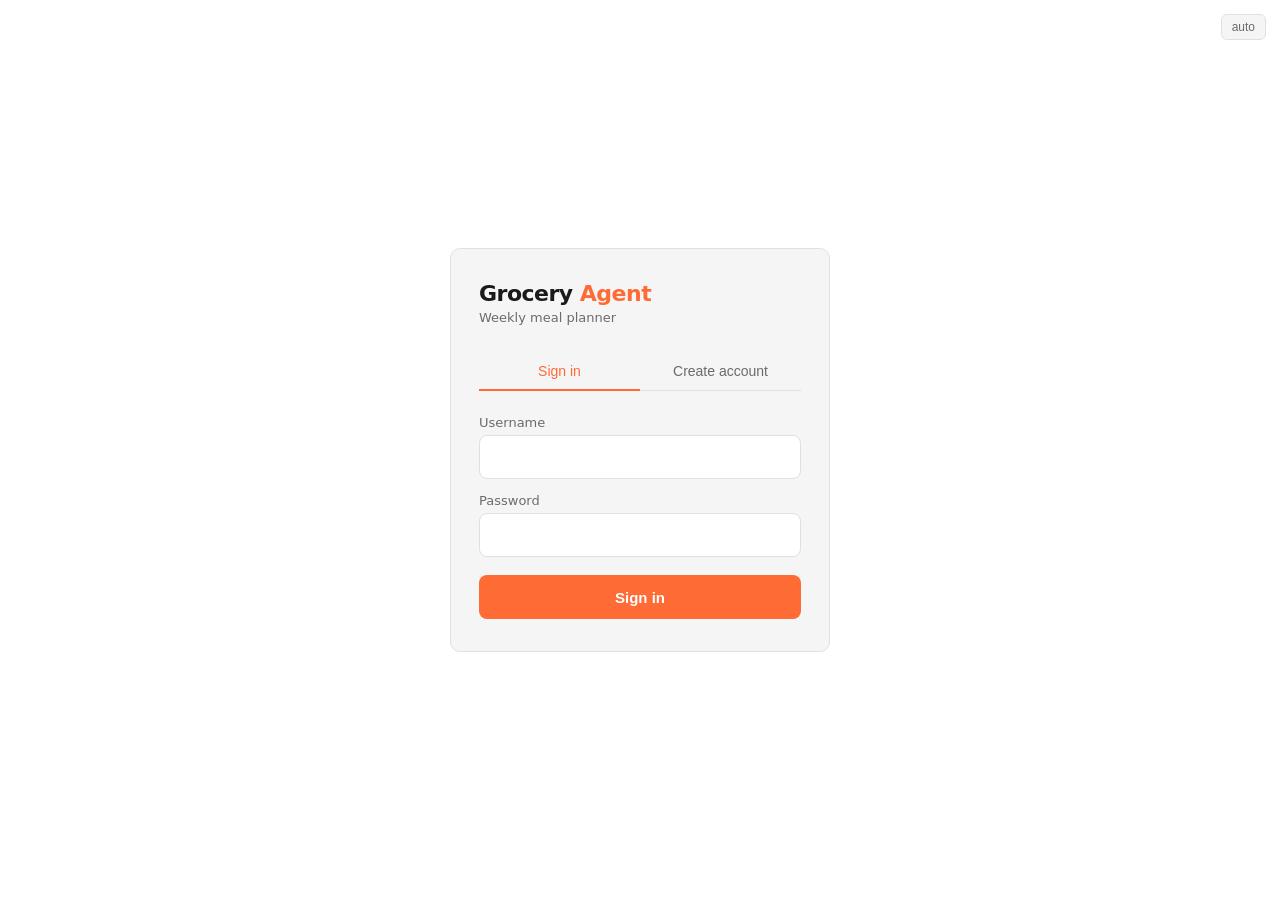
==== static/login.html @ 68688fa7 "feat: multi-user PWA beta — auth system + per-user data + deployment config - Add login/register/log" ====
<!DOCTYPE html>
<html lang="en" id="loginHtml">
<head>
<meta charset="UTF-8">
<meta name="viewport" content="width=device-width, initial-scale=1">
<meta name="theme-color" content="#FF6B35">
<meta name="apple-mobile-web-app-capable" content="yes">
<meta name="apple-mobile-web-app-title" content="Grocery">
<title>Grocery Agent</title>
<link rel="manifest" href="/manifest.json">
<link rel="apple-touch-icon" href="/static/apple-touch-icon.png">
<style>
  :root {
    --bg:        #ffffff;
    --surface:   #f5f5f5;
    --border:    #e0e0e0;
    --text:      #1a1a1a;
    --muted:     #6b6b6b;
    --accent:    #FF6B35;
    --accent-dk: #e05520;
    --radius:    10px;
    --input-h:   44px;
  }
  @media (prefers-color-scheme: dark) {
    :root {
      --bg:      #121212;
      --surface: #1e1e1e;
      --border:  #333;
      --text:    #f0f0f0;
      --muted:   #999;
    }
  }
  html[data-theme="dark"]  { --bg:#121212; --surface:#1e1e1e; --border:#333; --text:#f0f0f0; --muted:#999; }
  html[data-theme="light"] { --bg:#ffffff; --surface:#f5f5f5; --border:#e0e0e0; --text:#1a1a1a; --muted:#6b6b6b; }

  *, *::before, *::after { box-sizing: border-box; margin: 0; padding: 0; }

  body {
    font-family: -apple-system, BlinkMacSystemFont, 'Segoe UI', system-ui, sans-serif;
    background: var(--bg);
    color: var(--text);
    min-height: 100dvh;
    display: flex;
    flex-direction: column;
    align-items: center;
    justify-content: center;
    padding: 24px 16px;
  }

  .card {
    background: var(--surface);
    border: 1px solid var(--border);
    border-radius: var(--radius);
    padding: 32px 28px;
    width: 100%;
    max-width: 380px;
  }

  .logo {
    font-size: 22px;
    font-weight: 700;
    letter-spacing: -0.5px;
    margin-bottom: 4px;
    color: var(--text);
  }
  .logo em { color: var(--accent); font-style: normal; }
  .tagline {
    font-size: 13px;
    color: var(--muted);
    margin-bottom: 28px;
  }

  .tabs {
    display: flex;
    border-bottom: 1px solid var(--border);
    margin-bottom: 24px;
    gap: 0;
  }
  .tab {
    flex: 1;
    background: none;
    border: none;
    padding: 10px 0;
    font-size: 14px;
    font-weight: 500;
    color: var(--muted);
    cursor: pointer;
    border-bottom: 2px solid transparent;
    transition: color 0.15s, border-color 0.15s;
    margin-bottom: -1px;
  }
  .tab.active {
    color: var(--accent);
    border-bottom-color: var(--accent);
  }

  .form { display: flex; flex-direction: column; gap: 14px; }
  .form.hidden { display: none; }

  label {
    font-size: 13px;
    font-weight: 500;
    color: var(--muted);
    display: block;
    margin-bottom: 5px;
  }
  input[type="text"],
  input[type="password"] {
    width: 100%;
    height: var(--input-h);
    padding: 0 12px;
    border: 1px solid var(--border);
    border-radius: 8px;
    background: var(--bg);
    color: var(--text);
    font-size: 15px;
    outline: none;
    transition: border-color 0.15s;
  }
  input:focus { border-color: var(--accent); }

  .btn-primary {
    height: var(--input-h);
    background: var(--accent);
    color: #fff;
    border: none;
    border-radius: 8px;
    font-size: 15px;
    font-weight: 600;
    cursor: pointer;
    transition: background 0.15s;
    margin-top: 4px;
  }
  .btn-primary:hover { background: var(--accent-dk); }
  .btn-primary:disabled { opacity: 0.5; cursor: not-allowed; }

  .error {
    font-size: 13px;
    color: #e53935;
    background: #fce4e4;
    border-radius: 6px;
    padding: 8px 12px;
    display: none;
  }
  .error.show { display: block; }

  .hint {
    font-size: 12px;
    color: var(--muted);
    text-align: center;
    margin-top: 6px;
  }

  .theme-btn {
    position: fixed;
    top: 14px;
    right: 14px;
    background: var(--surface);
    border: 1px solid var(--border);
    border-radius: 6px;
    padding: 5px 10px;
    font-size: 12px;
    color: var(--muted);
    cursor: pointer;
  }
</style>
</head>
<body>

<button class="theme-btn" onclick="cycleTheme()" id="themeBtn">auto</button>

<div class="card">
  <div class="logo">Grocery <em>Agent</em></div>
  <div class="tagline">Weekly meal planner</div>

  <div class="tabs">
    <button class="tab active" id="tabLogin" onclick="showTab('login')">Sign in</button>
    <button class="tab" id="tabRegister" onclick="showTab('register')">Create account</button>
  </div>

  <!-- LOGIN FORM -->
  <form class="form" id="formLogin" onsubmit="doLogin(event)">
    <div>
      <label for="loginUser">Username</label>
      <input id="loginUser" type="text" autocomplete="username" autocapitalize="none" spellcheck="false" required>
    </div>
    <div>
      <label for="loginPass">Password</label>
      <input id="loginPass" type="password" autocomplete="current-password" required>
    </div>
    <div class="error" id="loginErr"></div>
    <button class="btn-primary" type="submit" id="loginBtn">Sign in</button>
  </form>

  <!-- REGISTER FORM -->
  <form class="form hidden" id="formRegister" onsubmit="doRegister(event)">
    <div>
      <label for="regUser">Username</label>
      <input id="regUser" type="text" autocomplete="username" autocapitalize="none" spellcheck="false"
             pattern="[a-z0-9_-]{2,}" title="2+ lowercase letters, numbers, _ or -" required>
    </div>
    <div>
      <label for="regPass">Password</label>
      <input id="regPass" type="password" autocomplete="new-password" minlength="6" required>
    </div>
    <div id="inviteWrap">
      <label for="regInvite">Invite code</label>
      <input id="regInvite" type="text" autocapitalize="none" spellcheck="false" placeholder="Required for new accounts">
    </div>
    <div class="error" id="regErr"></div>
    <button class="btn-primary" type="submit" id="regBtn">Create account</button>
    <p class="hint" id="firstRunHint" style="display:none">No accounts exist yet — no invite code needed.</p>
  </form>
</div>

<script>
  // ── Theme ──────────────────────────────────────────────────────────────────
  const THEME_CYCLE = ['auto', 'dark', 'light'];
  function _applyTheme(t) {
    const html = document.getElementById('loginHtml');
    if (t === 'auto') html.removeAttribute('data-theme');
    else html.setAttribute('data-theme', t);
    document.getElementById('themeBtn').textContent = t;
  }
  function cycleTheme() {
    const cur  = localStorage.getItem('grocery_theme') || 'auto';
    const next = THEME_CYCLE[(THEME_CYCLE.indexOf(cur) + 1) % THEME_CYCLE.length];
    localStorage.setItem('grocery_theme', next);
    _applyTheme(next);
  }
  _applyTheme(localStorage.getItem('grocery_theme') || 'auto');

  // ── Tab switch ─────────────────────────────────────────────────────────────
  function showTab(tab) {
    document.getElementById('formLogin').classList.toggle('hidden', tab !== 'login');
    document.getElementById('formRegister').classList.toggle('hidden', tab !== 'register');
    document.getElementById('tabLogin').classList.toggle('active', tab === 'login');
    document.getElementById('tabRegister').classList.toggle('active', tab === 'register');
  }

  // Check if this is first run (no users) — hide invite field if so
  fetch('/auth/me').catch(() => {});
  fetch('/register', { method: 'POST', headers: {'Content-Type':'application/json'},
    body: JSON.stringify({username:'__probe__', password:'__probe__', invite:''}) })
    .then(r => r.json())
    .then(d => {
      if (d.error && d.error.includes('invite code')) {
        // invite required — show field (default)
      } else if (d.error && !d.error.includes('invite')) {
        // first run — no invite needed
        document.getElementById('inviteWrap').style.display = 'none';
        document.getElementById('firstRunHint').style.display = 'block';
      }
    }).catch(() => {});

  // ── Login ──────────────────────────────────────────────────────────────────
  async function doLogin(e) {
    e.preventDefault();
    const btn = document.getElementById('loginBtn');
    const err = document.getElementById('loginErr');
    err.classList.remove('show');
    btn.disabled = true;
    btn.textContent = 'Signing in…';
    try {
      const r = await fetch('/login', {
        method: 'POST',
        headers: {'Content-Type': 'application/json'},
        body: JSON.stringify({
          username: document.getElementById('loginUser').value.trim(),
          password: document.getElementById('loginPass').value,
        }),
      });
      const d = await r.json();
      if (d.ok) {
        window.location.href = '/';
      } else {
        err.textContent = d.error || 'Login failed';
        err.classList.add('show');
        btn.disabled = false;
        btn.textContent = 'Sign in';
      }
    } catch {
      err.textContent = 'Network error — is the server running?';
      err.classList.add('show');
      btn.disabled = false;
      btn.textContent = 'Sign in';
    }
  }

  // ── Register ───────────────────────────────────────────────────────────────
  async function doRegister(e) {
    e.preventDefault();
    const btn = document.getElementById('regBtn');
    const err = document.getElementById('regErr');
    err.classList.remove('show');
    btn.disabled = true;
    btn.textContent = 'Creating…';
    try {
      const r = await fetch('/register', {
        method: 'POST',
        headers: {'Content-Type': 'application/json'},
        body: JSON.stringify({
          username: document.getElementById('regUser').value.trim(),
          password: document.getElementById('regPass').value,
          invite:   document.getElementById('regInvite').value.trim(),
        }),
      });
      const d = await r.json();
      if (d.ok) {
        window.location.href = '/';
      } else {
        err.textContent = d.error || 'Registration failed';
        err.classList.add('show');
        btn.disabled = false;
        btn.textContent = 'Create account';
      }
    } catch {
      err.textContent = 'Network error — is the server running?';
      err.classList.add('show');
      btn.disabled = false;
      btn.textContent = 'Create account';
    }
  }
</script>
</body>
</html>
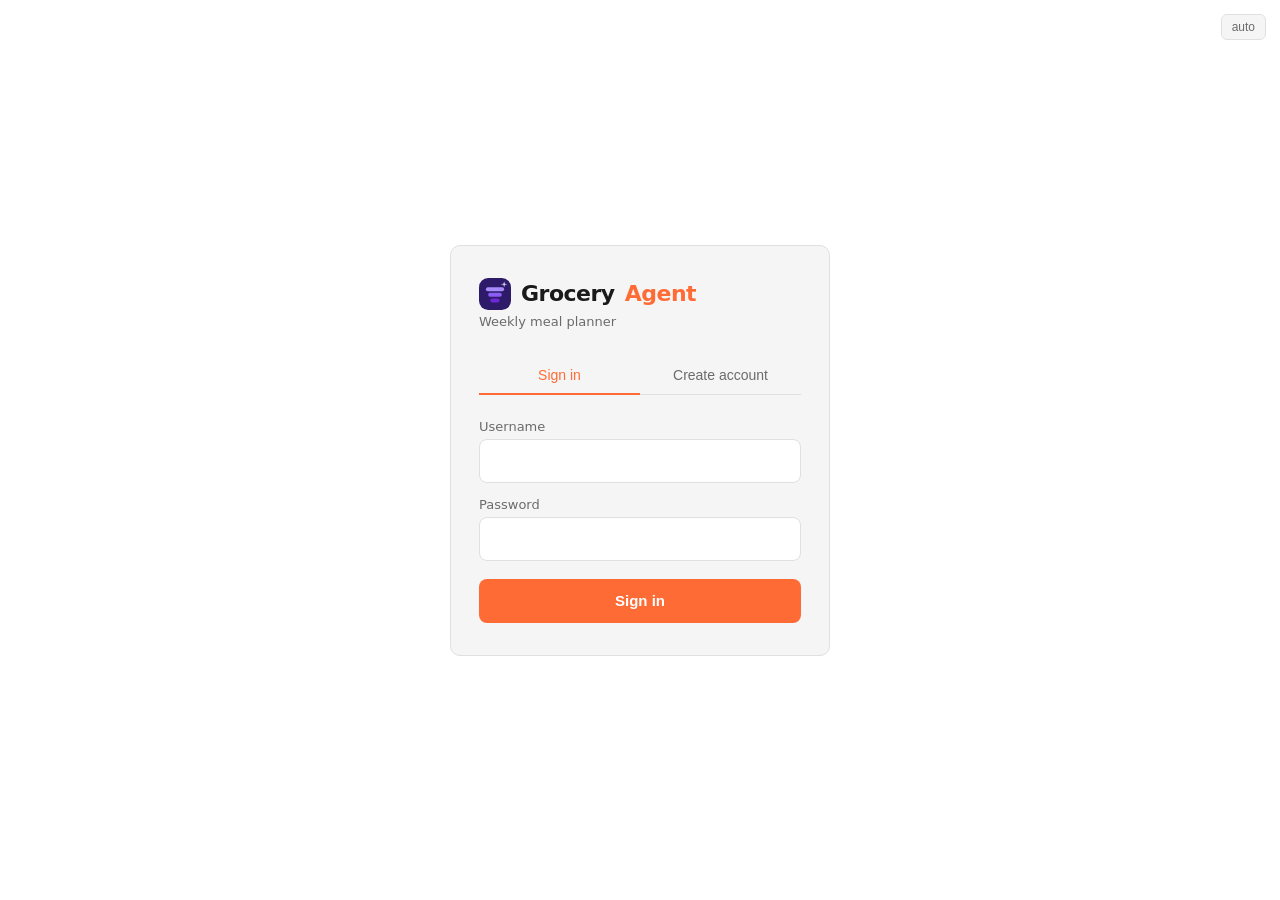
==== commit 4f18bcf3: "fix(sprint-14): 5 bugs + logo update Bug fixes: - Defensive meal fill ensures no day is silently dro" ====
--- a/static/login.html
+++ b/static/login.html
@@ -58,10 +58,13 @@
 
   .logo {
     font-size: 22px;
-    font-weight: 700;
+    font-weight: 800;
     letter-spacing: -0.5px;
     margin-bottom: 4px;
     color: var(--text);
+    display: flex;
+    align-items: center;
+    gap: 10px;
   }
   .logo em { color: var(--accent); font-style: normal; }
   .tagline {
@@ -170,7 +173,10 @@
 <button class="theme-btn" onclick="cycleTheme()" id="themeBtn">auto</button>
 
 <div class="card">
-  <div class="logo">Grocery <em>Agent</em></div>
+  <div class="logo">
+    <svg width="32" height="32" viewBox="0 0 28 28" fill="none" aria-hidden="true"><rect width="28" height="28" rx="8" fill="#2d1b69"/><rect x="6" y="8" width="16" height="3.5" rx="1.75" fill="#a78bfa"/><rect x="8" y="13" width="12" height="3.5" rx="1.75" fill="#8b5cf6"/><rect x="10" y="18" width="8" height="3.5" rx="1.75" fill="#6d28d9"/><path d="M22 3L22.6 5L25 5.5L22.6 6L22 8L21.4 6L19 5.5L21.4 5Z" fill="#ddd6fe"/></svg>
+    Grocery <em>Agent</em>
+  </div>
   <div class="tagline">Weekly meal planner</div>
 
   <div class="tabs">
